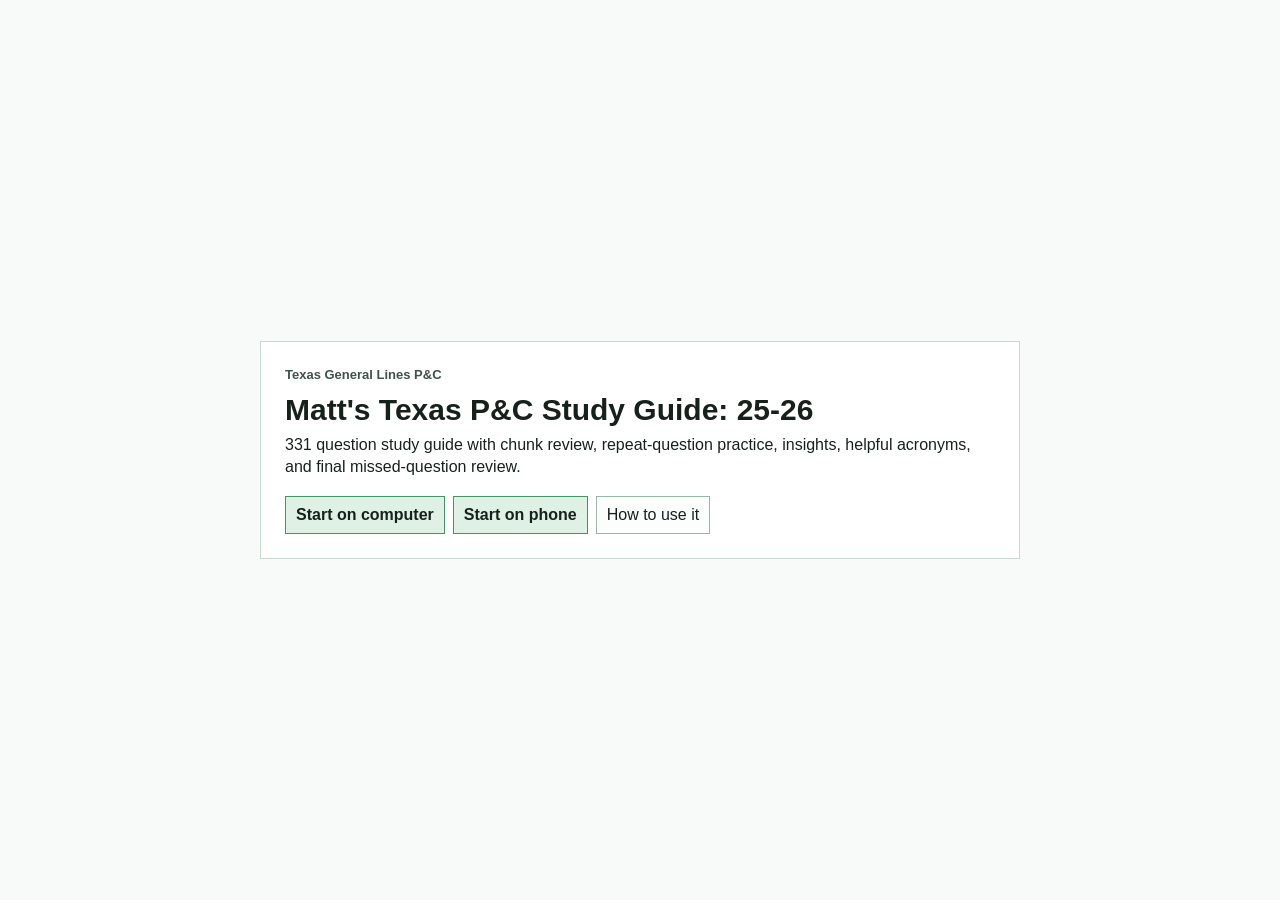
==== index.html @ cf822abd "Add files via upload" ====
<!doctype html>
<html lang="en">
<head>
  <meta charset="utf-8">
  <meta name="viewport" content="width=device-width, initial-scale=1">
  <title>Matt's Texas P&amp;C Study Guide: 25-26</title>
  <link rel="stylesheet" href="style.css">
</head>
<body>
  <main class="landing">
    <section class="landingHero">
      <p class="landingEyebrow">Texas General Lines P&amp;C</p>
      <h1>Matt's Texas P&amp;C Study Guide: 25-26</h1>
      <p>331 question study guide with chunk review, repeat-question practice, insights, helpful acronyms, and final missed-question review.</p>
      <div class="landingActions">
        <a class="buttonLink primaryLink" href="StartQuiz.html">Start on computer</a>
        <a class="buttonLink primaryLink" href="StartQuiz.html?mode=phone#quizPanel">Start on phone</a>
        <a class="buttonLink" href="HowToUse.html">How to use it</a>
      </div>
    </section>
  </main>
</body>
</html>
---- style.css ----
* {
  box-sizing: border-box;
}

body {
  margin: 0;
  background: #f7faf8;
  color: #17211b;
  font-family: Arial, Helvetica, sans-serif;
  line-height: 1.35;
}

.app {
  max-width: 1280px;
  margin: 0 auto;
  padding: 20px;
}

.app.narrow {
  max-width: 820px;
}

.top {
  display: flex;
  align-items: flex-start;
  justify-content: space-between;
  gap: 16px;
  margin-bottom: 14px;
}

h1,
h2,
p {
  margin-top: 0;
}

h1 {
  margin-bottom: 4px;
  font-size: 24px;
  font-weight: 700;
}

h2 {
  margin-bottom: 10px;
  font-size: 15px;
}

.progress {
  margin-bottom: 0;
  color: #40534a;
  font-size: 14px;
}

.controls {
  display: flex;
  gap: 7px;
  flex-wrap: wrap;
  justify-content: flex-end;
}

.buttonLink {
  min-height: 38px;
  border: 1px solid #9bb5a6;
  background: #fbfefd;
  color: #17211b;
  display: inline-flex;
  align-items: center;
  justify-content: center;
  padding: 0 10px;
  text-decoration: none;
}

.primaryLink {
  border-color: #4b8f67;
  background: #dff1e5;
  font-weight: 700;
}

.mobileQuickNav {
  display: none;
}

.landing {
  min-height: 100vh;
  display: grid;
  place-items: center;
  padding: 20px;
}

.landingHero {
  width: min(760px, 100%);
  border: 1px solid #c7d9cf;
  background: #fff;
  padding: 24px;
}

.landingEyebrow {
  margin-bottom: 6px;
  color: #40534a;
  font-size: 13px;
  font-weight: 700;
}

.landingHero h1 {
  font-size: 30px;
}

.landingActions {
  display: flex;
  flex-wrap: wrap;
  gap: 8px;
  margin-top: 18px;
}

.layout {
  display: grid;
  grid-template-columns: 228px minmax(0, 1fr) 240px;
  gap: 14px;
  align-items: start;
}

.sectionNav {
  position: sticky;
  top: 14px;
}

.sectionNav,
.insightAside {
  border: 1px solid #c7d9cf;
  background: #eef7f1;
  padding: 12px;
}

.sectionNav {
  max-height: calc(100vh - 28px);
  overflow-y: auto;
}

.insightAside {
  color: #263e31;
  font-size: 13px;
  min-height: 230px;
  display: flex;
  align-items: stretch;
}

.reminderText {
  display: flex;
  flex: 1;
  flex-direction: column;
  gap: 10px;
}

.reminderText p {
  margin: 0;
}

.insightAside strong {
  font-weight: 700;
}

.batchNav {
  display: grid;
  gap: 6px;
}

.batchNav button {
  min-height: 32px;
  padding: 5px 8px;
  text-align: left;
  font-size: 13px;
}

.batchNav button.active,
.helpfulAcronymsButton.active {
  border-color: #4b8f67;
  background: #dff1e5;
  font-weight: 700;
}

.acronymNav {
  border-top: 1px solid #c7d9cf;
  margin-top: 12px;
  padding-top: 12px;
}

.helpfulAcronymsButton {
  width: 100%;
  min-height: 32px;
  padding: 5px 8px;
  text-align: left;
  font-size: 13px;
}

.acronymDetail {
  border-left: 3px solid #4b8f67;
  margin-top: 10px;
  padding-left: 8px;
  color: #263e31;
  font-size: 12px;
}

.acronymList {
  margin: 0;
}

.acronymList dt {
  margin-top: 7px;
  font-weight: 700;
}

.acronymList dt:first-child {
  margin-top: 0;
}

.acronymList dd {
  margin: 1px 0 0;
}

.insightNote {
  border-left: 3px solid #4b8f67;
  margin-bottom: 12px;
  padding-left: 9px;
  color: #263e31;
  font-size: 13px;
}

.panel {
  border: 1px solid #c7d9cf;
  background: #fff;
  padding: 16px;
}

.panel.correct {
  border-color: #4b8f67;
  background: #e7f7eb;
  box-shadow: 0 0 0 3px #bfe5ca;
}

.sectionLabel {
  margin-bottom: 10px;
  color: #40534a;
  font-size: 13px;
  font-weight: 700;
}

.question {
  min-height: 160px;
  margin-bottom: 14px;
  font-size: 20px;
  white-space: pre-wrap;
}

.choices {
  display: grid;
  grid-template-columns: repeat(4, 1fr);
  gap: 8px;
  margin-bottom: 12px;
}

.unknownChoice {
  grid-column: 2 / 4;
}

button {
  min-height: 38px;
  border: 1px solid #9bb5a6;
  background: #fbfefd;
  color: #17211b;
  font: inherit;
  cursor: pointer;
}

button:disabled {
  cursor: default;
  opacity: 0.55;
}

button.selected {
  outline: 2px solid #6d8f7c;
  outline-offset: 2px;
}

.feedback {
  min-height: 54px;
  margin-bottom: 10px;
  font-size: 15px;
  white-space: pre-wrap;
}

.feedback strong {
  display: block;
  margin-bottom: 6px;
}

.insight {
  border-left: 3px solid #4b8f67;
  margin-top: 10px;
  padding-left: 10px;
}

.insightTitle {
  display: block;
  margin-bottom: 4px;
  color: #263e31;
  font-weight: 700;
}

.actionRow {
  display: flex;
  gap: 8px;
  flex-wrap: wrap;
  justify-content: space-between;
}

.next {
  min-width: 96px;
}

.secondary {
  min-width: 142px;
}

.hidden {
  display: none;
}

.missed-list {
  margin: 18px 0 0;
  padding-left: 20px;
}

.missed-list li {
  margin-bottom: 14px;
  white-space: pre-wrap;
}

.summaryActions {
  display: flex;
  gap: 8px;
  flex-wrap: wrap;
  margin: 12px 0;
}

.tocPanel {
  margin-top: 14px;
}

.tocTableWrap {
  overflow-x: auto;
}

.tocTable {
  width: 100%;
  border-collapse: collapse;
  font-size: 13px;
}

.tocTable th,
.tocTable td {
  border: 1px solid #c7d9cf;
  padding: 7px 8px;
  text-align: left;
  vertical-align: top;
}

.tocTable th {
  background: #eef7f1;
}

.tocTable td:nth-child(2),
.tocTable th:nth-child(2) {
  width: 130px;
  white-space: nowrap;
}

@media (max-width: 900px) {
  .top {
    display: block;
  }

  .controls {
    justify-content: flex-start;
    margin-top: 14px;
  }

  .mobileQuickNav {
    display: grid;
    grid-template-columns: repeat(4, minmax(0, 1fr));
    gap: 6px;
    margin-top: 12px;
  }

  .mobileQuickNav a {
    min-height: 34px;
    border: 1px solid #9bb5a6;
    background: #fbfefd;
    color: #17211b;
    display: inline-flex;
    align-items: center;
    justify-content: center;
    padding: 4px;
    text-align: center;
    text-decoration: none;
    font-size: 12px;
  }

  .layout {
    grid-template-columns: 1fr;
  }

  .content {
    order: 1;
  }

  .sectionNav {
    order: 2;
  }

  .insightAside {
    order: 3;
  }

  .sectionNav,
  .insightAside {
    position: static;
  }

  .batchNav {
    grid-template-columns: repeat(2, minmax(0, 1fr));
  }
}

@media (max-width: 640px) {
  .app {
    padding: 10px;
  }

  h1 {
    font-size: 21px;
  }

  .panel,
  .sectionNav,
  .insightAside {
    padding: 12px;
  }

  .choices {
    grid-template-columns: 1fr;
  }

  .unknownChoice {
    grid-column: 1 / -1;
  }

  .question {
    min-height: auto;
    font-size: 18px;
  }

  .mobileQuickNav {
    grid-template-columns: repeat(2, minmax(0, 1fr));
  }

  .landingHero {
    padding: 18px;
  }

  .landingHero h1 {
    font-size: 24px;
  }

  .landingActions .buttonLink {
    width: 100%;
  }
}

@media (max-width: 640px), (display-mode: fullscreen) {
  body.phoneMode .top {
    margin-bottom: 10px;
  }

  body.phoneMode .sectionLabel {
    font-size: 12px;
  }

  body.phoneMode #quizPanel {
    min-height: calc(100vh - 92px);
  }
}
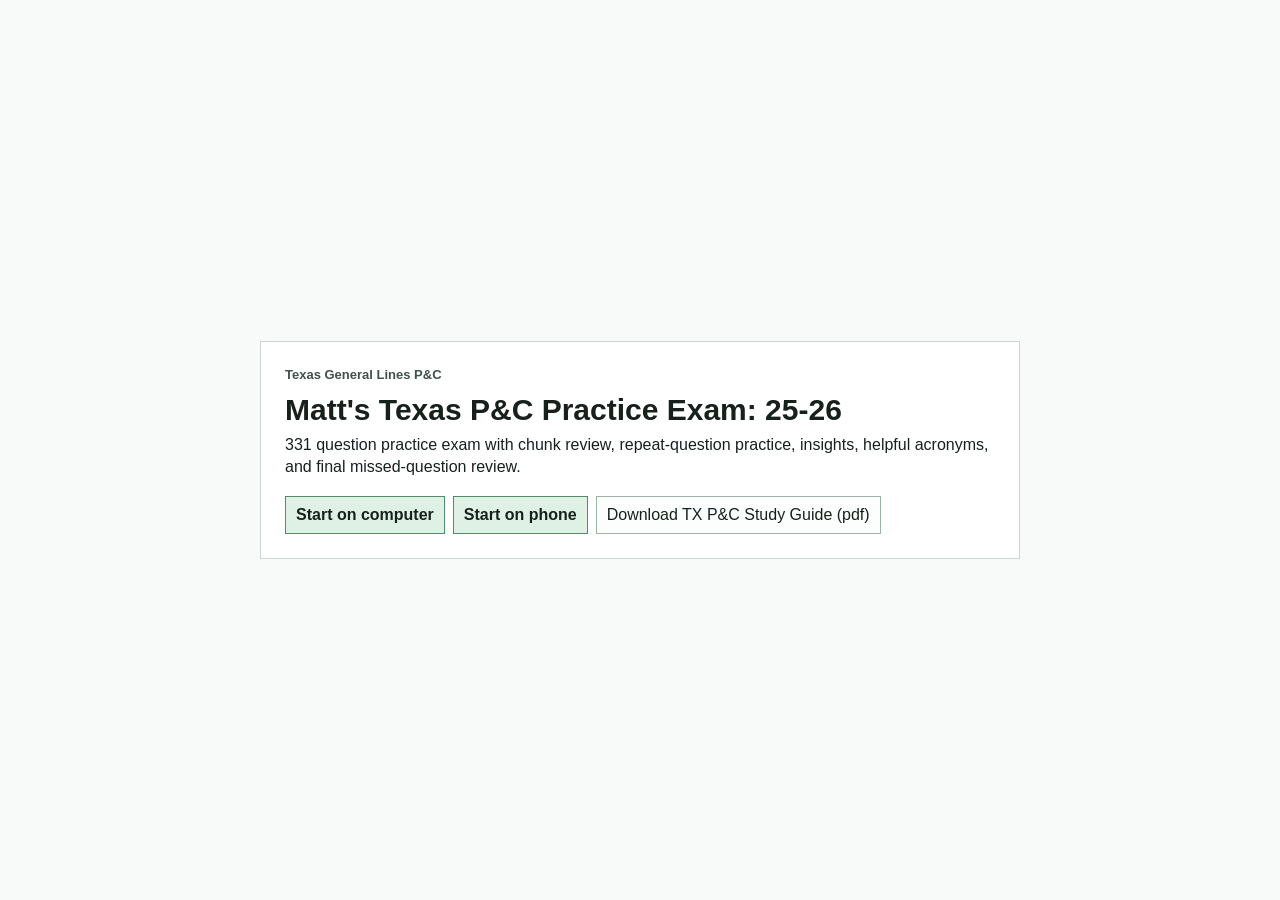
==== commit 076610bf: "Add files via upload" ====
--- a/index.html
+++ b/index.html
@@ -3,19 +3,19 @@
 <head>
   <meta charset="utf-8">
   <meta name="viewport" content="width=device-width, initial-scale=1">
-  <title>Matt's Texas P&amp;C Study Guide: 25-26</title>
+  <title>Matt's Texas P&amp;C Practice Exam: 25-26</title>
   <link rel="stylesheet" href="style.css">
 </head>
 <body>
   <main class="landing">
     <section class="landingHero">
       <p class="landingEyebrow">Texas General Lines P&amp;C</p>
-      <h1>Matt's Texas P&amp;C Study Guide: 25-26</h1>
-      <p>331 question study guide with chunk review, repeat-question practice, insights, helpful acronyms, and final missed-question review.</p>
+      <h1>Matt's Texas P&amp;C Practice Exam: 25-26</h1>
+      <p>331 question practice exam with chunk review, repeat-question practice, insights, helpful acronyms, and final missed-question review.</p>
       <div class="landingActions">
         <a class="buttonLink primaryLink" href="StartQuiz.html">Start on computer</a>
         <a class="buttonLink primaryLink" href="StartQuiz.html?mode=phone#quizPanel">Start on phone</a>
-        <a class="buttonLink" href="HowToUse.html">How to use it</a>
+        <a class="buttonLink" href="mattsPCstudyguide.pdf" download>Download TX P&amp;C Study Guide (pdf)</a>
       </div>
     </section>
   </main>
--- a/style.css
+++ b/style.css
@@ -114,7 +114,7 @@
 
 .layout {
   display: grid;
-  grid-template-columns: 228px minmax(0, 1fr) 240px;
+  grid-template-columns: 228px minmax(0, 1fr);
   gap: 14px;
   align-items: start;
 }
@@ -124,24 +124,13 @@
   top: 14px;
 }
 
-.sectionNav,
-.insightAside {
+.sectionNav {
   border: 1px solid #c7d9cf;
   background: #eef7f1;
   padding: 12px;
 }
 
 .sectionNav {
-  max-height: calc(100vh - 28px);
-  overflow-y: auto;
-}
-
-.insightAside {
-  color: #263e31;
-  font-size: 13px;
-  min-height: 230px;
-  display: flex;
-  align-items: stretch;
 }
 
 .reminderText {
@@ -153,10 +142,6 @@
 
 .reminderText p {
   margin: 0;
-}
-
-.insightAside strong {
-  font-weight: 700;
 }
 
 .batchNav {
@@ -171,8 +156,7 @@
   font-size: 13px;
 }
 
-.batchNav button.active,
-.helpfulAcronymsButton.active {
+.batchNav button.active {
   border-color: #4b8f67;
   background: #dff1e5;
   font-weight: 700;
@@ -192,14 +176,6 @@
   font-size: 13px;
 }
 
-.acronymDetail {
-  border-left: 3px solid #4b8f67;
-  margin-top: 10px;
-  padding-left: 8px;
-  color: #263e31;
-  font-size: 12px;
-}
-
 .acronymList {
   margin: 0;
 }
@@ -215,6 +191,26 @@
 
 .acronymList dd {
   margin: 1px 0 0;
+}
+
+.fullAcronymList {
+  display: grid;
+  grid-template-columns: max-content minmax(0, 1fr);
+  gap: 8px 14px;
+}
+
+.fullAcronymList dt {
+  margin-top: 0;
+}
+
+.embeddedReminder {
+  border-left: 3px solid #4b8f67;
+  margin: 16px 0;
+  padding-left: 10px;
+}
+
+.embeddedReminder p {
+  margin-bottom: 10px;
 }
 
 .insightNote {
@@ -410,6 +406,11 @@
   }
 
   .content {
+    display: contents;
+  }
+
+  #quizPanel,
+  #summaryPanel {
     order: 1;
   }
 
@@ -417,12 +418,11 @@
     order: 2;
   }
 
-  .insightAside {
+  #tocPanel {
     order: 3;
   }
 
-  .sectionNav,
-  .insightAside {
+  .sectionNav {
     position: static;
   }
 
@@ -441,8 +441,7 @@
   }
 
   .panel,
-  .sectionNav,
-  .insightAside {
+  .sectionNav {
     padding: 12px;
   }
 
@@ -474,6 +473,15 @@
   .landingActions .buttonLink {
     width: 100%;
   }
+
+  .fullAcronymList {
+    grid-template-columns: 1fr;
+    gap: 3px;
+  }
+
+  .fullAcronymList dd {
+    margin-bottom: 10px;
+  }
 }
 
 @media (max-width: 640px), (display-mode: fullscreen) {
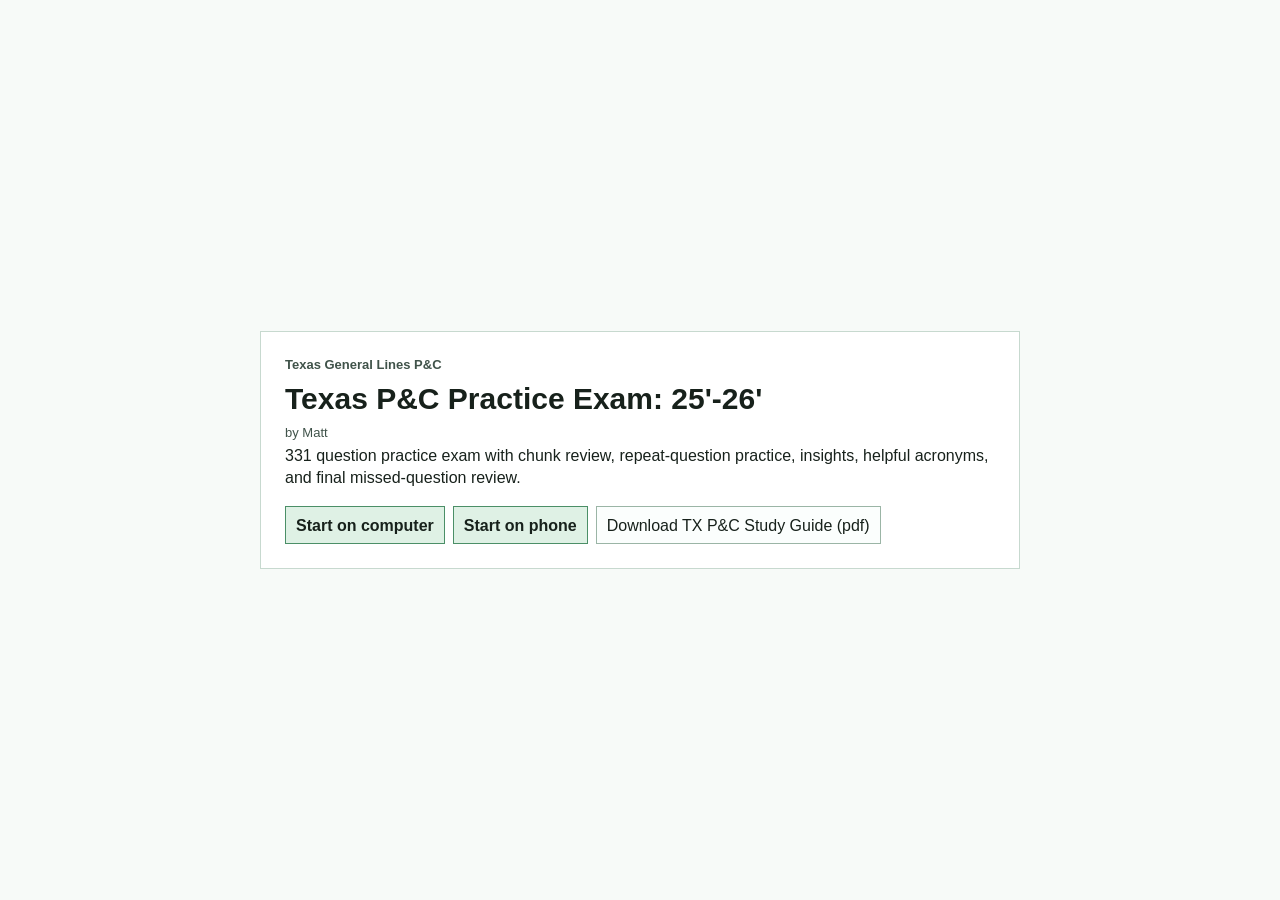
==== commit 6d032a13: "Add files via upload" ====
--- a/index.html
+++ b/index.html
@@ -3,14 +3,15 @@
 <head>
   <meta charset="utf-8">
   <meta name="viewport" content="width=device-width, initial-scale=1">
-  <title>Matt's Texas P&amp;C Practice Exam: 25-26</title>
+  <title>Texas P&amp;C Practice Exam: 25'-26'</title>
   <link rel="stylesheet" href="style.css">
 </head>
 <body>
   <main class="landing">
     <section class="landingHero">
       <p class="landingEyebrow">Texas General Lines P&amp;C</p>
-      <h1>Matt's Texas P&amp;C Practice Exam: 25-26</h1>
+      <h1>Texas P&amp;C Practice Exam: 25'-26'</h1>
+      <p class="byline">by Matt</p>
       <p>331 question practice exam with chunk review, repeat-question practice, insights, helpful acronyms, and final missed-question review.</p>
       <div class="landingActions">
         <a class="buttonLink primaryLink" href="StartQuiz.html">Start on computer</a>
--- a/style.css
+++ b/style.css
@@ -38,6 +38,17 @@
   margin-bottom: 4px;
   font-size: 24px;
   font-weight: 700;
+}
+
+.byline {
+  margin-bottom: 4px;
+  color: #40534a;
+  font-size: 13px;
+}
+
+.bylineInline {
+  color: #40534a;
+  font-size: 12px;
 }
 
 h2 {
@@ -76,7 +87,7 @@
   font-weight: 700;
 }
 
-.mobileQuickNav {
+.mobileNavHint {
   display: none;
 }
 
@@ -131,17 +142,6 @@
 }
 
 .sectionNav {
-}
-
-.reminderText {
-  display: flex;
-  flex: 1;
-  flex-direction: column;
-  gap: 10px;
-}
-
-.reminderText p {
-  margin: 0;
 }
 
 .batchNav {
@@ -380,25 +380,12 @@
     margin-top: 14px;
   }
 
-  .mobileQuickNav {
-    display: grid;
-    grid-template-columns: repeat(4, minmax(0, 1fr));
-    gap: 6px;
+  .mobileNavHint {
+    display: block;
     margin-top: 12px;
-  }
-
-  .mobileQuickNav a {
-    min-height: 34px;
-    border: 1px solid #9bb5a6;
-    background: #fbfefd;
-    color: #17211b;
-    display: inline-flex;
-    align-items: center;
-    justify-content: center;
-    padding: 4px;
-    text-align: center;
-    text-decoration: none;
-    font-size: 12px;
+    color: #40534a;
+    font-size: 13px;
+    font-weight: 700;
   }
 
   .layout {
@@ -458,10 +445,6 @@
     font-size: 18px;
   }
 
-  .mobileQuickNav {
-    grid-template-columns: repeat(2, minmax(0, 1fr));
-  }
-
   .landingHero {
     padding: 18px;
   }
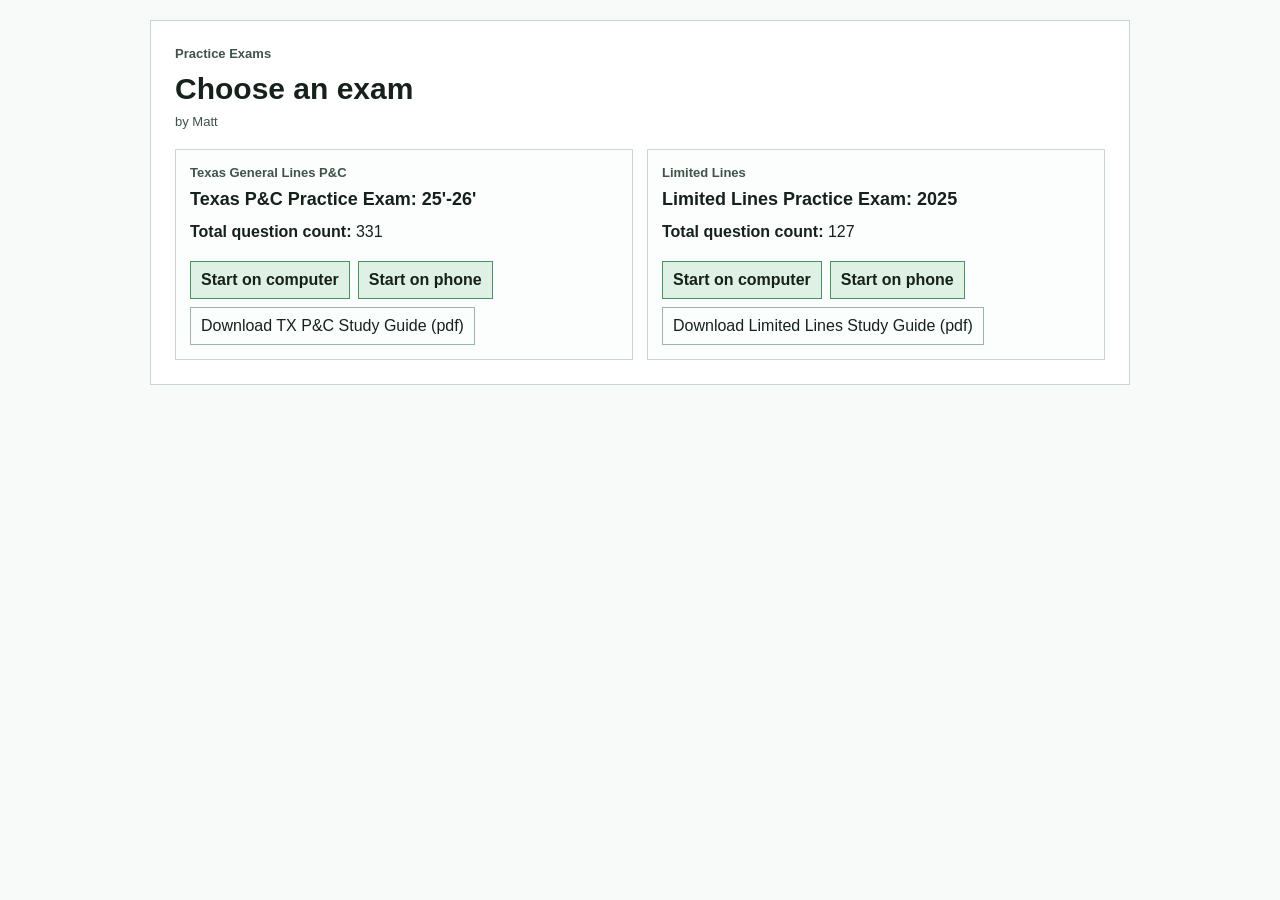
==== commit 10c1931c: "Add files via upload" ====
--- a/index.html
+++ b/index.html
@@ -3,20 +3,37 @@
 <head>
   <meta charset="utf-8">
   <meta name="viewport" content="width=device-width, initial-scale=1">
-  <title>Texas P&amp;C Practice Exam: 25'-26'</title>
+  <title>Practice Exams</title>
   <link rel="stylesheet" href="style.css">
 </head>
 <body>
   <main class="landing">
     <section class="landingHero">
-      <p class="landingEyebrow">Texas General Lines P&amp;C</p>
-      <h1>Texas P&amp;C Practice Exam: 25'-26'</h1>
+      <p class="landingEyebrow">Practice Exams</p>
+      <h1>Choose an exam</h1>
       <p class="byline">by Matt</p>
-      <p>331 question practice exam with chunk review, repeat-question practice, insights, helpful acronyms, and final missed-question review.</p>
-      <div class="landingActions">
-        <a class="buttonLink primaryLink" href="StartQuiz.html">Start on computer</a>
-        <a class="buttonLink primaryLink" href="StartQuiz.html?mode=phone#quizPanel">Start on phone</a>
-        <a class="buttonLink" href="mattsPCstudyguide.pdf" download>Download TX P&amp;C Study Guide (pdf)</a>
+      <div class="examGrid">
+        <article class="examCard">
+          <p class="landingEyebrow">Texas General Lines P&amp;C</p>
+          <h2>Texas P&amp;C Practice Exam: 25'-26'</h2>
+          <p><strong>Total question count:</strong> 331</p>
+          <div class="landingActions">
+            <a class="buttonLink primaryLink" href="StartQuiz.html">Start on computer</a>
+            <a class="buttonLink primaryLink" href="StartQuiz.html?mode=phone">Start on phone</a>
+            <a class="buttonLink" href="mattsPCstudyguide.pdf" download>Download TX P&amp;C Study Guide (pdf)</a>
+          </div>
+        </article>
+
+        <article class="examCard">
+          <p class="landingEyebrow">Limited Lines</p>
+          <h2>Limited Lines Practice Exam: 2025</h2>
+          <p><strong>Total question count:</strong> 127</p>
+          <div class="landingActions">
+            <a class="buttonLink primaryLink" href="LimitedLinesQuiz.html">Start on computer</a>
+            <a class="buttonLink primaryLink" href="LimitedLinesQuiz.html?mode=phone">Start on phone</a>
+            <a class="buttonLink" href="LimitedLines2025StudyGuide.pdf" download>Download Limited Lines Study Guide (pdf)</a>
+          </div>
+        </article>
       </div>
     </section>
   </main>
--- a/style.css
+++ b/style.css
@@ -62,11 +62,23 @@
   font-size: 14px;
 }
 
+.quizProgress {
+  margin-bottom: 8px;
+  font-weight: 700;
+}
+
 .controls {
   display: flex;
   gap: 7px;
   flex-wrap: wrap;
   justify-content: flex-end;
+}
+
+.controls .buttonLink,
+.controls button {
+  min-height: 30px;
+  padding: 0 8px;
+  font-size: 13px;
 }
 
 .buttonLink {
@@ -94,12 +106,13 @@
 .landing {
   min-height: 100vh;
   display: grid;
-  place-items: center;
+  align-items: start;
+  justify-items: center;
   padding: 20px;
 }
 
 .landingHero {
-  width: min(760px, 100%);
+  width: min(980px, 100%);
   border: 1px solid #c7d9cf;
   background: #fff;
   padding: 24px;
@@ -123,6 +136,23 @@
   margin-top: 18px;
 }
 
+.examGrid {
+  display: grid;
+  grid-template-columns: repeat(2, minmax(0, 1fr));
+  gap: 14px;
+  margin-top: 18px;
+}
+
+.examCard {
+  border: 1px solid #c7d9cf;
+  background: #fbfefd;
+  padding: 14px;
+}
+
+.examCard h2 {
+  font-size: 18px;
+}
+
 .layout {
   display: grid;
   grid-template-columns: 228px minmax(0, 1fr);
@@ -171,9 +201,14 @@
 .helpfulAcronymsButton {
   width: 100%;
   min-height: 32px;
+  margin-top: 6px;
   padding: 5px 8px;
   text-align: left;
   font-size: 13px;
+}
+
+.helpfulAcronymsButton:first-child {
+  margin-top: 0;
 }
 
 .acronymList {
@@ -211,6 +246,20 @@
 
 .embeddedReminder p {
   margin-bottom: 10px;
+}
+
+.tableNote {
+  color: #40534a;
+  font-size: 13px;
+  font-weight: 700;
+}
+
+.symbolHighlight {
+  background: #dff1e5;
+  border: 1px solid #4b8f67;
+  display: inline-block;
+  padding: 2px 5px;
+  font-weight: 700;
 }
 
 .insightNote {
@@ -382,10 +431,9 @@
 
   .mobileNavHint {
     display: block;
-    margin-top: 12px;
+    margin: 8px 0 0;
     color: #40534a;
-    font-size: 13px;
-    font-weight: 700;
+    font-size: 12px;
   }
 
   .layout {
@@ -457,6 +505,10 @@
     width: 100%;
   }
 
+  .examGrid {
+    grid-template-columns: 1fr;
+  }
+
   .fullAcronymList {
     grid-template-columns: 1fr;
     gap: 3px;
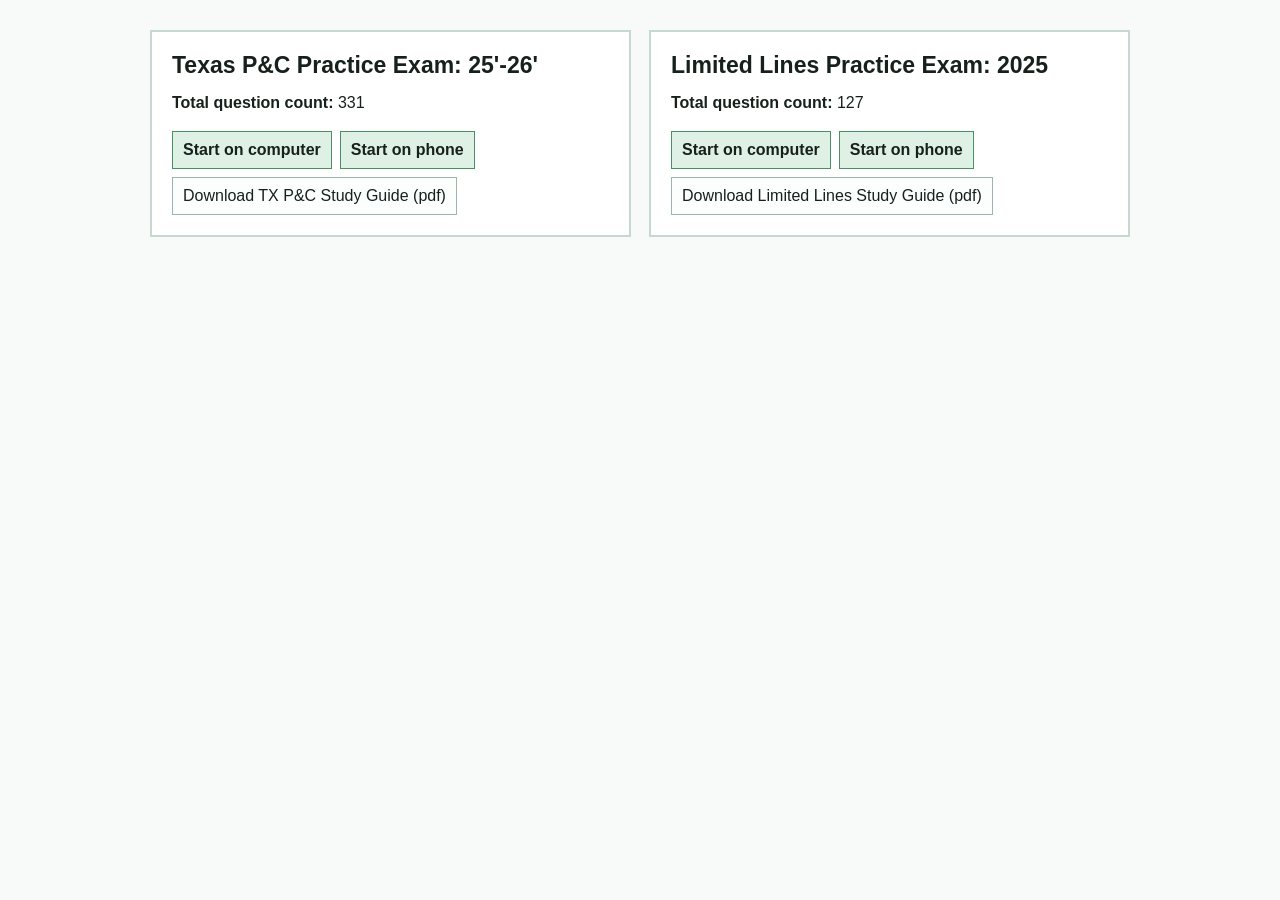
==== commit 57d98ba4: "Add files via upload" ====
--- a/index.html
+++ b/index.html
@@ -3,18 +3,14 @@
 <head>
   <meta charset="utf-8">
   <meta name="viewport" content="width=device-width, initial-scale=1">
-  <title>Practice Exams</title>
+  <title>Exam Home</title>
   <link rel="stylesheet" href="style.css">
 </head>
 <body>
   <main class="landing">
     <section class="landingHero">
-      <p class="landingEyebrow">Practice Exams</p>
-      <h1>Choose an exam</h1>
-      <p class="byline">by Matt</p>
       <div class="examGrid">
         <article class="examCard">
-          <p class="landingEyebrow">Texas General Lines P&amp;C</p>
           <h2>Texas P&amp;C Practice Exam: 25'-26'</h2>
           <p><strong>Total question count:</strong> 331</p>
           <div class="landingActions">
@@ -25,7 +21,6 @@
         </article>
 
         <article class="examCard">
-          <p class="landingEyebrow">Limited Lines</p>
           <h2>Limited Lines Practice Exam: 2025</h2>
           <p><strong>Total question count:</strong> 127</p>
           <div class="landingActions">
--- a/style.css
+++ b/style.css
@@ -113,9 +113,7 @@
 
 .landingHero {
   width: min(980px, 100%);
-  border: 1px solid #c7d9cf;
-  background: #fff;
-  padding: 24px;
+  padding: 10px 0 24px;
 }
 
 .landingEyebrow {
@@ -127,6 +125,13 @@
 
 .landingHero h1 {
   font-size: 30px;
+}
+
+.landingByline {
+  margin-bottom: 14px;
+  color: #40534a;
+  font-size: 14px;
+  font-weight: 700;
 }
 
 .landingActions {
@@ -139,18 +144,19 @@
 .examGrid {
   display: grid;
   grid-template-columns: repeat(2, minmax(0, 1fr));
-  gap: 14px;
-  margin-top: 18px;
+  gap: 18px;
 }
 
 .examCard {
-  border: 1px solid #c7d9cf;
-  background: #fbfefd;
-  padding: 14px;
+  border: 2px solid #c7d9cf;
+  background: #fff;
+  padding: 20px;
 }
 
 .examCard h2 {
-  font-size: 18px;
+  margin-bottom: 12px;
+  font-size: 23px;
+  line-height: 1.2;
 }
 
 .layout {
@@ -494,11 +500,15 @@
   }
 
   .landingHero {
-    padding: 18px;
-  }
-
-  .landingHero h1 {
-    font-size: 24px;
+    padding: 8px 0 18px;
+  }
+
+  .examCard {
+    padding: 16px;
+  }
+
+  .examCard h2 {
+    font-size: 21px;
   }
 
   .landingActions .buttonLink {
